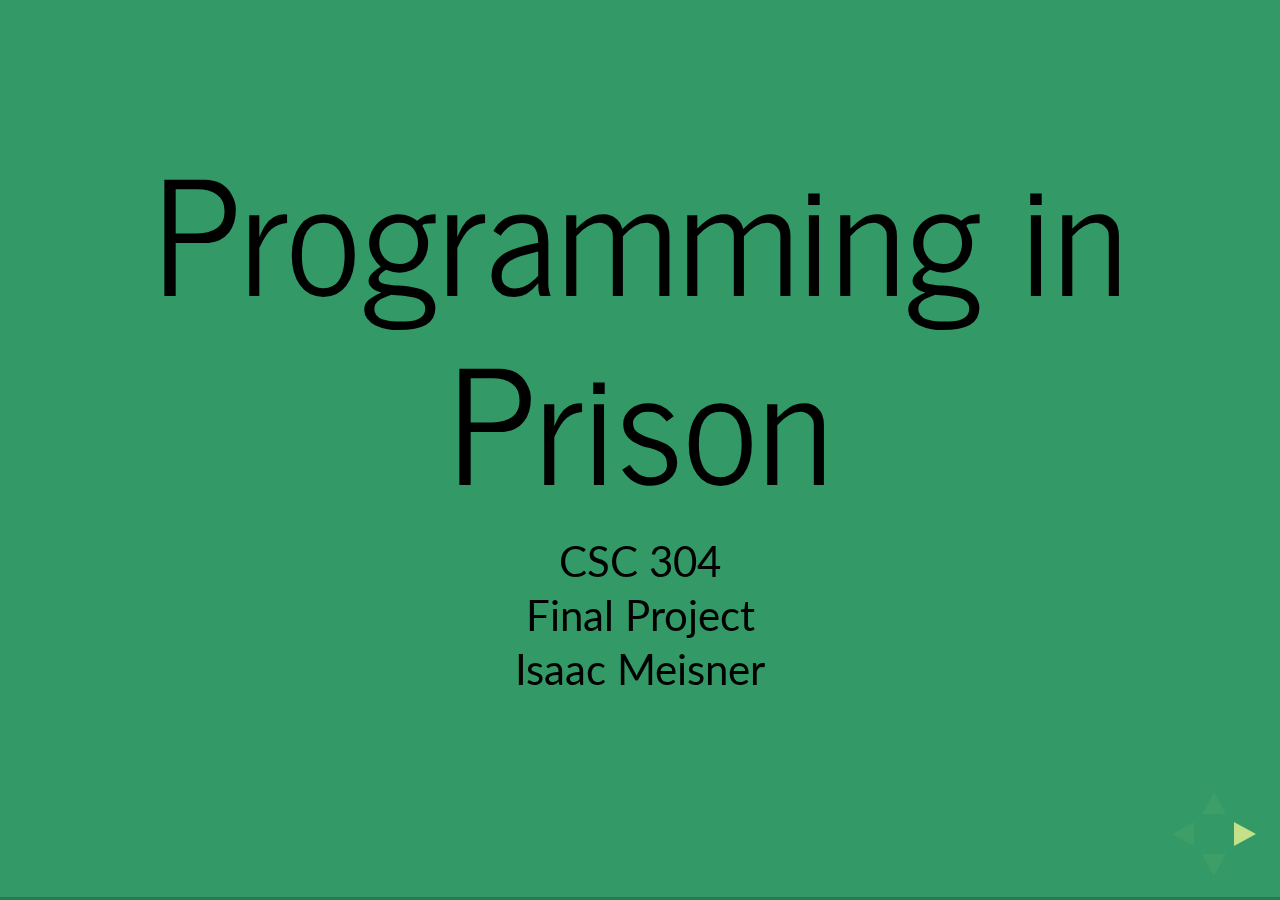
==== reveal.js-master/index.html @ bba2c6ef "Added everything" ====
<!doctype html>
<html lang="en">

	<head>
		<meta charset="utf-8">

		<title>Programming In Prison</title>

		<meta name="description" content="A framework for easily creating beautiful presentations using HTML">
		<meta name="author" content="Hakim El Hattab">

		<meta name="apple-mobile-web-app-capable" content="yes" />
		<meta name="apple-mobile-web-app-status-bar-style" content="black-translucent" />

		<meta name="viewport" content="width=device-width, initial-scale=1.0, maximum-scale=1.0, user-scalable=no, minimal-ui">

		<link rel="stylesheet" href="css/reveal.css">
		<link rel="stylesheet" href="css/theme/imeisner.css" id="theme">

		<!-- Code syntax highlighting -->
		<link rel="stylesheet" href="lib/css/zenburn.css">

		<!-- Printing and PDF exports -->
		<script>
			var link = document.createElement( 'link' );
			link.rel = 'stylesheet';
			link.type = 'text/css';
			link.href = window.location.search.match( /print-pdf/gi ) ? 'css/print/pdf.css' : 'css/print/paper.css';
			document.getElementsByTagName( 'head' )[0].appendChild( link );
		</script>

		<!--[if lt IE 9]>
		<script src="lib/js/html5shiv.js"></script>
		<![endif]-->
	</head>

	<body>

		<div class="reveal">

			<!-- Any section element inside of this container is displayed as a slide -->
			<div class="slides">
				<section>
					<h1 id="programminginprison">Programming in Prison</h1>
                    <p>
                    CSC 304 <br/>
                    Final Project <br/>
                    Isaac Meisner
                    </p>
                </section>
                <section>
                    <h2 id="slide1">Slide 1</h2>
                    <h3 id="code.7370">Code.7370</h3>
                    <p>Launched in fall of 2014 at San Quentin State Prison, the Last 
                        Mile Program trains prisoners in computer programming. <br/>
                    </br/>This program is in partnership with Hack Reactor and California Prison Industry Authority</p>
                </section>
                <section>
                    <h2 id="slide2">Slide 2</h2>
                    <p>These men and women are selected based on their ability and motivation to learn computer programming,
                        rather than on their past experience as many of them have no experience using a computer or mobile phone.</p>
                </section>
                <section>
                    <h2 id="slide2">Slide 2</h2>
                    <p>These men and women are selected based on their ability and motivation to learn computer programming,
                        rather than on their past experience as many of them have no experience using a computer or mobile phone.</p>
                </section>
                <section>
                    <h2 id="slide3">Slide 3</h2>
                    <p>This training includes: <br/>
                    <ul>
                    <li>teaching of basic computer literacy <br/></li>
                    <li>guide the prisoners through software and web development, JavaScript, and an array of computer programming tools                            <br/></li>
                    <li>problem solving skills <br/></li>
                    </ul></p>
                </section>
                <section>
                    <h2 id="slide4">Slide 4</h2>
                    <p>asdf1</p>
                </section>
                <section>
                    <h2 id="slide5">Slide 5</h2>
                    <p>asdf2</p>
                </section>
                <section>
                    <h2 id="slide6">Slide 6</h2>
                    <p>THE END</p>
                </section>
			</div>

		</div>

		<script src="lib/js/head.min.js"></script>
		<script src="js/reveal.js"></script>

		<script>

			// Full list of configuration options available at:
			// https://github.com/hakimel/reveal.js#configuration
			Reveal.initialize({
				controls: true,
				progress: true,
				history: true,
				center: true,

				transition: 'slide', // none/fade/slide/convex/concave/zoom

				// Optional reveal.js plugins
				dependencies: [
					{ src: 'lib/js/classList.js', condition: function() { return !document.body.classList; } },
					{ src: 'plugin/markdown/marked.js', condition: function() { return !!document.querySelector( '[data-markdown]' ); } },
					{ src: 'plugin/markdown/markdown.js', condition: function() { return !!document.querySelector( '[data-markdown]' ); } },
					{ src: 'plugin/highlight/highlight.js', async: true, condition: function() { return !!document.querySelector( 'pre code' ); }, callback: function() { hljs.initHighlightingOnLoad(); } },
					{ src: 'plugin/zoom-js/zoom.js', async: true },
					{ src: 'plugin/notes/notes.js', async: true }
				]
			});

		</script>

	</body>
</html>
---- reveal.js-master/css/reveal.css ----
/*!
 * reveal.js
 * http://lab.hakim.se/reveal-js
 * MIT licensed
 *
 * Copyright (C) 2015 Hakim El Hattab, http://hakim.se
 */
/*********************************************
 * RESET STYLES
 *********************************************/
html, body, .reveal div, .reveal span, .reveal applet, .reveal object, .reveal iframe, .reveal h1, .reveal h2, .reveal h3, .reveal h4, .reveal h5, .reveal h6, .reveal p, .reveal blockquote, .reveal pre, .reveal a, .reveal abbr, .reveal acronym, .reveal address, .reveal big, .reveal cite, .reveal code, .reveal del, .reveal dfn, .reveal em, .reveal img, .reveal ins, .reveal kbd, .reveal q, .reveal s, .reveal samp, .reveal small, .reveal strike, .reveal strong, .reveal sub, .reveal sup, .reveal tt, .reveal var, .reveal b, .reveal u, .reveal center, .reveal dl, .reveal dt, .reveal dd, .reveal ol, .reveal ul, .reveal li, .reveal fieldset, .reveal form, .reveal label, .reveal legend, .reveal table, .reveal caption, .reveal tbody, .reveal tfoot, .reveal thead, .reveal tr, .reveal th, .reveal td, .reveal article, .reveal aside, .reveal canvas, .reveal details, .reveal embed, .reveal figure, .reveal figcaption, .reveal footer, .reveal header, .reveal hgroup, .reveal menu, .reveal nav, .reveal output, .reveal ruby, .reveal section, .reveal summary, .reveal time, .reveal mark, .reveal audio, video {
  margin: 0;
  padding: 0;
  border: 0;
  font-size: 100%;
  font: inherit;
  vertical-align: baseline; }

.reveal article, .reveal aside, .reveal details, .reveal figcaption, .reveal figure, .reveal footer, .reveal header, .reveal hgroup, .reveal menu, .reveal nav, .reveal section {
  display: block; }

/*********************************************
 * GLOBAL STYLES
 *********************************************/
html, body {
  width: 100%;
  height: 100%;
  overflow: hidden; }

body {
  position: relative;
  line-height: 1;
  background-color: #fff;
  color: #000; }

::-moz-selection {
  background: #FF5E99;
  color: #fff;
  text-shadow: none; }

::selection {
  background: #FF5E99;
  color: #fff;
  text-shadow: none; }

/*********************************************
 * VIEW FRAGMENTS
 *********************************************/
.reveal .slides section .fragment {
  opacity: 0;
  visibility: hidden;
  -webkit-transition: all 0.2s ease;
          transition: all 0.2s ease; }
  .reveal .slides section .fragment.visible {
    opacity: 1;
    visibility: visible; }

.reveal .slides section .fragment.grow {
  opacity: 1;
  visibility: visible; }
  .reveal .slides section .fragment.grow.visible {
    -webkit-transform: scale(1.3);
        -ms-transform: scale(1.3);
            transform: scale(1.3); }

.reveal .slides section .fragment.shrink {
  opacity: 1;
  visibility: visible; }
  .reveal .slides section .fragment.shrink.visible {
    -webkit-transform: scale(0.7);
        -ms-transform: scale(0.7);
            transform: scale(0.7); }

.reveal .slides section .fragment.zoom-in {
  -webkit-transform: scale(0.1);
      -ms-transform: scale(0.1);
          transform: scale(0.1); }
  .reveal .slides section .fragment.zoom-in.visible {
    -webkit-transform: scale(1);
        -ms-transform: scale(1);
            transform: scale(1); }

.reveal .slides section .fragment.roll-in {
  -webkit-transform: rotateX(90deg);
          transform: rotateX(90deg); }
  .reveal .slides section .fragment.roll-in.visible {
    -webkit-transform: rotateX(0);
            transform: rotateX(0); }

.reveal .slides section .fragment.fade-out {
  opacity: 1;
  visibility: visible; }
  .reveal .slides section .fragment.fade-out.visible {
    opacity: 0;
    visibility: hidden; }

.reveal .slides section .fragment.semi-fade-out {
  opacity: 1;
  visibility: visible; }
  .reveal .slides section .fragment.semi-fade-out.visible {
    opacity: 0.5;
    visibility: visible; }

.reveal .slides section .fragment.strike {
  opacity: 1; }
  .reveal .slides section .fragment.strike.visible {
    text-decoration: line-through; }

.reveal .slides section .fragment.current-visible {
  opacity: 0;
  visibility: hidden; }
  .reveal .slides section .fragment.current-visible.current-fragment {
    opacity: 1;
    visibility: visible; }

.reveal .slides section .fragment.highlight-red, .reveal .slides section .fragment.highlight-current-red, .reveal .slides section .fragment.highlight-green, .reveal .slides section .fragment.highlight-current-green, .reveal .slides section .fragment.highlight-blue, .reveal .slides section .fragment.highlight-current-blue {
  opacity: 1;
  visibility: visible; }

.reveal .slides section .fragment.highlight-red.visible {
  color: #ff2c2d; }

.reveal .slides section .fragment.highlight-green.visible {
  color: #17ff2e; }

.reveal .slides section .fragment.highlight-blue.visible {
  color: #1b91ff; }

.reveal .slides section .fragment.highlight-current-red.current-fragment {
  color: #ff2c2d; }

.reveal .slides section .fragment.highlight-current-green.current-fragment {
  color: #17ff2e; }

.reveal .slides section .fragment.highlight-current-blue.current-fragment {
  color: #1b91ff; }

/*********************************************
 * DEFAULT ELEMENT STYLES
 *********************************************/
/* Fixes issue in Chrome where italic fonts did not appear when printing to PDF */
.reveal:after {
  content: '';
  font-style: italic; }

.reveal iframe {
  z-index: 1; }

/** Prevents layering issues in certain browser/transition combinations */
.reveal a {
  position: relative; }

.reveal .stretch {
  max-width: none;
  max-height: none; }

.reveal pre.stretch code {
  height: 100%;
  max-height: 100%;
  -moz-box-sizing: border-box;
       box-sizing: border-box; }

/*********************************************
 * CONTROLS
 *********************************************/
.reveal .controls {
  display: none;
  position: fixed;
  width: 110px;
  height: 110px;
  z-index: 30;
  right: 10px;
  bottom: 10px;
  -webkit-user-select: none; }

.reveal .controls div {
  position: absolute;
  opacity: 0.05;
  width: 0;
  height: 0;
  border: 12px solid transparent;
  -webkit-transform: scale(0.9999);
      -ms-transform: scale(0.9999);
          transform: scale(0.9999);
  -webkit-transition: all 0.2s ease;
          transition: all 0.2s ease;
  -webkit-tap-highlight-color: rgba(0, 0, 0, 0); }

.reveal .controls div.enabled {
  opacity: 0.7;
  cursor: pointer; }

.reveal .controls div.enabled:active {
  margin-top: 1px; }

.reveal .controls div.navigate-left {
  top: 42px;
  border-right-width: 22px;
  border-right-color: #000; }

.reveal .controls div.navigate-left.fragmented {
  opacity: 0.3; }

.reveal .controls div.navigate-right {
  left: 74px;
  top: 42px;
  border-left-width: 22px;
  border-left-color: #000; }

.reveal .controls div.navigate-right.fragmented {
  opacity: 0.3; }

.reveal .controls div.navigate-up {
  left: 42px;
  border-bottom-width: 22px;
  border-bottom-color: #000; }

.reveal .controls div.navigate-up.fragmented {
  opacity: 0.3; }

.reveal .controls div.navigate-down {
  left: 42px;
  top: 74px;
  border-top-width: 22px;
  border-top-color: #000; }

.reveal .controls div.navigate-down.fragmented {
  opacity: 0.3; }

/*********************************************
 * PROGRESS BAR
 *********************************************/
.reveal .progress {
  position: fixed;
  display: none;
  height: 3px;
  width: 100%;
  bottom: 0;
  left: 0;
  z-index: 10;
  background-color: rgba(0, 0, 0, 0.2); }

.reveal .progress:after {
  content: '';
  display: block;
  position: absolute;
  height: 20px;
  width: 100%;
  top: -20px; }

.reveal .progress span {
  display: block;
  height: 100%;
  width: 0px;
  background-color: #000;
  -webkit-transition: width 800ms cubic-bezier(0.26, 0.86, 0.44, 0.985);
          transition: width 800ms cubic-bezier(0.26, 0.86, 0.44, 0.985); }

/*********************************************
 * SLIDE NUMBER
 *********************************************/
.reveal .slide-number {
  position: fixed;
  display: block;
  right: 15px;
  bottom: 15px;
  opacity: 0.5;
  z-index: 31;
  font-size: 12px; }

/*********************************************
 * SLIDES
 *********************************************/
.reveal {
  position: relative;
  width: 100%;
  height: 100%;
  -ms-touch-action: none;
      touch-action: none; }

.reveal .slides {
  position: absolute;
  width: 100%;
  height: 100%;
  top: 0;
  right: 0;
  bottom: 0;
  left: 0;
  margin: auto;
  overflow: visible;
  z-index: 1;
  text-align: center;
  -webkit-perspective: 600px;
          perspective: 600px;
  -webkit-perspective-origin: 50% 40%;
          perspective-origin: 50% 40%; }

.reveal .slides > section {
  -ms-perspective: 600px; }

.reveal .slides > section, .reveal .slides > section > section {
  display: none;
  position: absolute;
  width: 100%;
  padding: 20px 0px;
  z-index: 10;
  -webkit-transform-style: preserve-3d;
          transform-style: preserve-3d;
  -webkit-transition: -webkit-transform-origin 800ms cubic-bezier(0.26, 0.86, 0.44, 0.985), -webkit-transform 800ms cubic-bezier(0.26, 0.86, 0.44, 0.985), visibility 800ms cubic-bezier(0.26, 0.86, 0.44, 0.985), opacity 800ms cubic-bezier(0.26, 0.86, 0.44, 0.985);
          transition: -ms-transform-origin 800ms cubic-bezier(0.26, 0.86, 0.44, 0.985), transform 800ms cubic-bezier(0.26, 0.86, 0.44, 0.985), visibility 800ms cubic-bezier(0.26, 0.86, 0.44, 0.985), opacity 800ms cubic-bezier(0.26, 0.86, 0.44, 0.985);
          transition: transform-origin 800ms cubic-bezier(0.26, 0.86, 0.44, 0.985), transform 800ms cubic-bezier(0.26, 0.86, 0.44, 0.985), visibility 800ms cubic-bezier(0.26, 0.86, 0.44, 0.985), opacity 800ms cubic-bezier(0.26, 0.86, 0.44, 0.985); }

/* Global transition speed settings */
.reveal[data-transition-speed="fast"] .slides section {
  -webkit-transition-duration: 400ms;
          transition-duration: 400ms; }

.reveal[data-transition-speed="slow"] .slides section {
  -webkit-transition-duration: 1200ms;
          transition-duration: 1200ms; }

/* Slide-specific transition speed overrides */
.reveal .slides section[data-transition-speed="fast"] {
  -webkit-transition-duration: 400ms;
          transition-duration: 400ms; }

.reveal .slides section[data-transition-speed="slow"] {
  -webkit-transition-duration: 1200ms;
          transition-duration: 1200ms; }

.reveal .slides > section.stack {
  padding-top: 0;
  padding-bottom: 0; }

.reveal .slides > section.present, .reveal .slides > section > section.present {
  display: block;
  z-index: 11;
  opacity: 1; }

.reveal.center, .reveal.center .slides, .reveal.center .slides section {
  min-height: 0 !important; }

/* Don't allow interaction with invisible slides */
.reveal .slides > section.future, .reveal .slides > section > section.future, .reveal .slides > section.past, .reveal .slides > section > section.past {
  pointer-events: none; }

.reveal.overview .slides > section, .reveal.overview .slides > section > section {
  pointer-events: auto; }

.reveal .slides > section.past, .reveal .slides > section.future, .reveal .slides > section > section.past, .reveal .slides > section > section.future {
  opacity: 0; }

/*********************************************
 * SLIDE TRANSITION
 * Aliased 'linear' for backwards compatibility
 *********************************************/
.reveal.slide section, .reveal.linear section {
  -webkit-backface-visibility: hidden;
          backface-visibility: hidden; }

.reveal .slides > section[data-transition=slide].past, .reveal.slide .slides > section:not([data-transition]).past, .reveal .slides > section[data-transition=linear].past, .reveal.linear .slides > section:not([data-transition]).past {
  -webkit-transform: translate(-150%, 0);
      -ms-transform: translate(-150%, 0);
          transform: translate(-150%, 0); }

.reveal .slides > section[data-transition=slide].future, .reveal.slide .slides > section:not([data-transition]).future, .reveal .slides > section[data-transition=linear].future, .reveal.linear .slides > section:not([data-transition]).future {
  -webkit-transform: translate(150%, 0);
      -ms-transform: translate(150%, 0);
          transform: translate(150%, 0); }

.reveal .slides > section > section[data-transition=slide].past, .reveal.slide .slides > section > section:not([data-transition]).past, .reveal .slides > section > section[data-transition=linear].past, .reveal.linear .slides > section > section:not([data-transition]).past {
  -webkit-transform: translate(0, -150%);
      -ms-transform: translate(0, -150%);
          transform: translate(0, -150%); }

.reveal .slides > section > section[data-transition=slide].future, .reveal.slide .slides > section > section:not([data-transition]).future, .reveal .slides > section > section[data-transition=linear].future, .reveal.linear .slides > section > section:not([data-transition]).future {
  -webkit-transform: translate(0, 150%);
      -ms-transform: translate(0, 150%);
          transform: translate(0, 150%); }

/*********************************************
 * CONVEX TRANSITION
 * Aliased 'default' for backwards compatibility
 *********************************************/
.reveal .slides > section[data-transition=default].past, .reveal.default .slides > section:not([data-transition]).past, .reveal .slides > section[data-transition=convex].past, .reveal.convex .slides > section:not([data-transition]).past {
  -webkit-transform: translate3d(-100%, 0, 0) rotateY(-90deg) translate3d(-100%, 0, 0);
          transform: translate3d(-100%, 0, 0) rotateY(-90deg) translate3d(-100%, 0, 0); }

.reveal .slides > section[data-transition=default].future, .reveal.default .slides > section:not([data-transition]).future, .reveal .slides > section[data-transition=convex].future, .reveal.convex .slides > section:not([data-transition]).future {
  -webkit-transform: translate3d(100%, 0, 0) rotateY(90deg) translate3d(100%, 0, 0);
          transform: translate3d(100%, 0, 0) rotateY(90deg) translate3d(100%, 0, 0); }

.reveal .slides > section > section[data-transition=default].past, .reveal.default .slides > section > section:not([data-transition]).past, .reveal .slides > section > section[data-transition=convex].past, .reveal.convex .slides > section > section:not([data-transition]).past {
  -webkit-transform: translate3d(0, -300px, 0) rotateX(70deg) translate3d(0, -300px, 0);
          transform: translate3d(0, -300px, 0) rotateX(70deg) translate3d(0, -300px, 0); }

.reveal .slides > section > section[data-transition=default].future, .reveal.default .slides > section > section:not([data-transition]).future, .reveal .slides > section > section[data-transition=convex].future, .reveal.convex .slides > section > section:not([data-transition]).future {
  -webkit-transform: translate3d(0, 300px, 0) rotateX(-70deg) translate3d(0, 300px, 0);
          transform: translate3d(0, 300px, 0) rotateX(-70deg) translate3d(0, 300px, 0); }

/*********************************************
 * CONCAVE TRANSITION
 *********************************************/
.reveal .slides > section[data-transition=concave].past, .reveal.concave .slides > section:not([data-transition]).past {
  -webkit-transform: translate3d(-100%, 0, 0) rotateY(90deg) translate3d(-100%, 0, 0);
          transform: translate3d(-100%, 0, 0) rotateY(90deg) translate3d(-100%, 0, 0); }

.reveal .slides > section[data-transition=concave].future, .reveal.concave .slides > section:not([data-transition]).future {
  -webkit-transform: translate3d(100%, 0, 0) rotateY(-90deg) translate3d(100%, 0, 0);
          transform: translate3d(100%, 0, 0) rotateY(-90deg) translate3d(100%, 0, 0); }

.reveal .slides > section > section[data-transition=concave].past, .reveal.concave .slides > section > section:not([data-transition]).past {
  -webkit-transform: translate3d(0, -80%, 0) rotateX(-70deg) translate3d(0, -80%, 0);
          transform: translate3d(0, -80%, 0) rotateX(-70deg) translate3d(0, -80%, 0); }

.reveal .slides > section > section[data-transition=concave].future, .reveal.concave .slides > section > section:not([data-transition]).future {
  -webkit-transform: translate3d(0, 80%, 0) rotateX(70deg) translate3d(0, 80%, 0);
          transform: translate3d(0, 80%, 0) rotateX(70deg) translate3d(0, 80%, 0); }

/*********************************************
 * ZOOM TRANSITION
 *********************************************/
.reveal .slides > section[data-transition=zoom], .reveal.zoom .slides > section:not([data-transition]) {
  -webkit-transition-timing-function: ease;
          transition-timing-function: ease; }

.reveal .slides > section[data-transition=zoom].past, .reveal.zoom .slides > section:not([data-transition]).past {
  visibility: hidden;
  -webkit-transform: scale(16);
      -ms-transform: scale(16);
          transform: scale(16); }

.reveal .slides > section[data-transition=zoom].future, .reveal.zoom .slides > section:not([data-transition]).future {
  visibility: hidden;
  -webkit-transform: scale(0.2);
      -ms-transform: scale(0.2);
          transform: scale(0.2); }

.reveal .slides > section > section[data-transition=zoom].past, .reveal.zoom .slides > section > section:not([data-transition]).past {
  -webkit-transform: translate(0, -150%);
      -ms-transform: translate(0, -150%);
          transform: translate(0, -150%); }

.reveal .slides > section > section[data-transition=zoom].future, .reveal.zoom .slides > section > section:not([data-transition]).future {
  -webkit-transform: translate(0, 150%);
      -ms-transform: translate(0, 150%);
          transform: translate(0, 150%); }

/*********************************************
 * CUBE TRANSITION
 *********************************************/
.reveal.cube .slides {
  -webkit-perspective: 1300px;
          perspective: 1300px; }

.reveal.cube .slides section {
  padding: 30px;
  min-height: 700px;
  -webkit-backface-visibility: hidden;
          backface-visibility: hidden;
  -moz-box-sizing: border-box;
       box-sizing: border-box; }

.reveal.center.cube .slides section {
  min-height: 0; }

.reveal.cube .slides section:not(.stack):before {
  content: '';
  position: absolute;
  display: block;
  width: 100%;
  height: 100%;
  left: 0;
  top: 0;
  background: rgba(0, 0, 0, 0.1);
  border-radius: 4px;
  -webkit-transform: translateZ(-20px);
          transform: translateZ(-20px); }

.reveal.cube .slides section:not(.stack):after {
  content: '';
  position: absolute;
  display: block;
  width: 90%;
  height: 30px;
  left: 5%;
  bottom: 0;
  background: none;
  z-index: 1;
  border-radius: 4px;
  box-shadow: 0px 95px 25px rgba(0, 0, 0, 0.2);
  -webkit-transform: translateZ(-90px) rotateX(65deg);
          transform: translateZ(-90px) rotateX(65deg); }

.reveal.cube .slides > section.stack {
  padding: 0;
  background: none; }

.reveal.cube .slides > section.past {
  -webkit-transform-origin: 100% 0%;
      -ms-transform-origin: 100% 0%;
          transform-origin: 100% 0%;
  -webkit-transform: translate3d(-100%, 0, 0) rotateY(-90deg);
          transform: translate3d(-100%, 0, 0) rotateY(-90deg); }

.reveal.cube .slides > section.future {
  -webkit-transform-origin: 0% 0%;
      -ms-transform-origin: 0% 0%;
          transform-origin: 0% 0%;
  -webkit-transform: translate3d(100%, 0, 0) rotateY(90deg);
          transform: translate3d(100%, 0, 0) rotateY(90deg); }

.reveal.cube .slides > section > section.past {
  -webkit-transform-origin: 0% 100%;
      -ms-transform-origin: 0% 100%;
          transform-origin: 0% 100%;
  -webkit-transform: translate3d(0, -100%, 0) rotateX(90deg);
          transform: translate3d(0, -100%, 0) rotateX(90deg); }

.reveal.cube .slides > section > section.future {
  -webkit-transform-origin: 0% 0%;
      -ms-transform-origin: 0% 0%;
          transform-origin: 0% 0%;
  -webkit-transform: translate3d(0, 100%, 0) rotateX(-90deg);
          transform: translate3d(0, 100%, 0) rotateX(-90deg); }

/*********************************************
 * PAGE TRANSITION
 *********************************************/
.reveal.page .slides {
  -webkit-perspective-origin: 0% 50%;
          perspective-origin: 0% 50%;
  -webkit-perspective: 3000px;
          perspective: 3000px; }

.reveal.page .slides section {
  padding: 30px;
  min-height: 700px;
  -moz-box-sizing: border-box;
       box-sizing: border-box; }

.reveal.page .slides section.past {
  z-index: 12; }

.reveal.page .slides section:not(.stack):before {
  content: '';
  position: absolute;
  display: block;
  width: 100%;
  height: 100%;
  left: 0;
  top: 0;
  background: rgba(0, 0, 0, 0.1);
  -webkit-transform: translateZ(-20px);
          transform: translateZ(-20px); }

.reveal.page .slides section:not(.stack):after {
  content: '';
  position: absolute;
  display: block;
  width: 90%;
  height: 30px;
  left: 5%;
  bottom: 0;
  background: none;
  z-index: 1;
  border-radius: 4px;
  box-shadow: 0px 95px 25px rgba(0, 0, 0, 0.2);
  -webkit-transform: translateZ(-90px) rotateX(65deg); }

.reveal.page .slides > section.stack {
  padding: 0;
  background: none; }

.reveal.page .slides > section.past {
  -webkit-transform-origin: 0% 0%;
      -ms-transform-origin: 0% 0%;
          transform-origin: 0% 0%;
  -webkit-transform: translate3d(-40%, 0, 0) rotateY(-80deg);
          transform: translate3d(-40%, 0, 0) rotateY(-80deg); }

.reveal.page .slides > section.future {
  -webkit-transform-origin: 100% 0%;
      -ms-transform-origin: 100% 0%;
          transform-origin: 100% 0%;
  -webkit-transform: translate3d(0, 0, 0);
          transform: translate3d(0, 0, 0); }

.reveal.page .slides > section > section.past {
  -webkit-transform-origin: 0% 0%;
      -ms-transform-origin: 0% 0%;
          transform-origin: 0% 0%;
  -webkit-transform: translate3d(0, -40%, 0) rotateX(80deg);
          transform: translate3d(0, -40%, 0) rotateX(80deg); }

.reveal.page .slides > section > section.future {
  -webkit-transform-origin: 0% 100%;
      -ms-transform-origin: 0% 100%;
          transform-origin: 0% 100%;
  -webkit-transform: translate3d(0, 0, 0);
          transform: translate3d(0, 0, 0); }

/*********************************************
 * FADE TRANSITION
 *********************************************/
.reveal .slides section[data-transition=fade], .reveal.fade .slides section:not([data-transition]), .reveal.fade .slides > section > section:not([data-transition]) {
  -webkit-transform: none;
      -ms-transform: none;
          transform: none;
  -webkit-transition: opacity 0.5s;
          transition: opacity 0.5s; }

.reveal.fade.overview .slides section, .reveal.fade.overview .slides > section > section {
  -webkit-transition: none;
          transition: none; }

/*********************************************
 * NO TRANSITION
 *********************************************/
.reveal .slides section[data-transition=none], .reveal.none .slides section:not([data-transition]) {
  -webkit-transform: none;
      -ms-transform: none;
          transform: none;
  -webkit-transition: none;
          transition: none; }

/*********************************************
 * OVERVIEW
 *********************************************/
.reveal.overview .slides {
  -webkit-perspective-origin: 50% 50%;
          perspective-origin: 50% 50%;
  -webkit-perspective: 700px;
          perspective: 700px; }

.reveal.overview .slides section {
  height: 700px;
  overflow: hidden;
  opacity: 1 !important;
  visibility: visible !important;
  cursor: pointer;
  background: rgba(0, 0, 0, 0.1);
  -moz-box-sizing: border-box;
       box-sizing: border-box; }

.reveal.overview .slides section, .reveal.overview-deactivating .slides section {
  -webkit-transition: none !important;
          transition: none !important; }

.reveal.overview .slides section .fragment {
  opacity: 1; }

.reveal.overview .slides section:after, .reveal.overview .slides section:before {
  display: none !important; }

.reveal.overview .slides section > section {
  opacity: 1;
  cursor: pointer; }

.reveal.overview .slides section:hover {
  background: rgba(0, 0, 0, 0.3); }

.reveal.overview .slides section.present {
  background: rgba(0, 0, 0, 0.3); }

.reveal.overview .slides > section.stack {
  padding: 0;
  top: 0 !important;
  background: none;
  overflow: visible; }

/*********************************************
 * PAUSED MODE
 *********************************************/
.reveal .pause-overlay {
  position: absolute;
  top: 0;
  left: 0;
  width: 100%;
  height: 100%;
  background: black;
  visibility: hidden;
  opacity: 0;
  z-index: 100;
  -webkit-transition: all 1s ease;
          transition: all 1s ease; }

.reveal.paused .pause-overlay {
  visibility: visible;
  opacity: 1; }

/*********************************************
 * FALLBACK
 *********************************************/
.no-transforms {
  overflow-y: auto; }

.no-transforms .reveal .slides {
  position: relative;
  width: 80%;
  height: auto !important;
  top: 0;
  left: 50%;
  margin: 0;
  text-align: center; }

.no-transforms .reveal .controls, .no-transforms .reveal .progress {
  display: none !important; }

.no-transforms .reveal .slides section {
  display: block !important;
  opacity: 1 !important;
  position: relative !important;
  height: auto;
  min-height: 0;
  top: 0;
  left: -50%;
  margin: 70px 0;
  -webkit-transform: none;
      -ms-transform: none;
          transform: none; }

.no-transforms .reveal .slides section section {
  left: 0; }

.reveal .no-transition, .reveal .no-transition * {
  -webkit-transition: none !important;
          transition: none !important; }

/*********************************************
 * PER-SLIDE BACKGROUNDS
 *********************************************/
.reveal > .backgrounds {
  position: absolute;
  width: 100%;
  height: 100%;
  top: 0;
  left: 0;
  -webkit-perspective: 600px;
          perspective: 600px; }

.reveal .slide-background {
  display: none;
  position: absolute;
  width: 100%;
  height: 100%;
  opacity: 0;
  visibility: hidden;
  background-color: rgba(0, 0, 0, 0);
  background-position: 50% 50%;
  background-repeat: no-repeat;
  background-size: cover;
  -webkit-transition: all 800ms cubic-bezier(0.26, 0.86, 0.44, 0.985);
          transition: all 800ms cubic-bezier(0.26, 0.86, 0.44, 0.985); }

.reveal .slide-background.stack {
  display: block; }

.reveal .slide-background.present {
  opacity: 1;
  visibility: visible; }

.print-pdf .reveal .slide-background {
  opacity: 1 !important;
  visibility: visible !important; }

/* Video backgrounds */
.reveal .slide-background video {
  position: absolute;
  width: 100%;
  height: 100%;
  max-width: none;
  max-height: none;
  top: 0;
  left: 0; }

/* Immediate transition style */
.reveal[data-background-transition=none] > .backgrounds .slide-background, .reveal > .backgrounds .slide-background[data-background-transition=none] {
  -webkit-transition: none;
          transition: none; }

/* Slide */
.reveal[data-background-transition=slide] > .backgrounds .slide-background, .reveal > .backgrounds .slide-background[data-background-transition=slide] {
  opacity: 1;
  -webkit-backface-visibility: hidden;
          backface-visibility: hidden; }

.reveal[data-background-transition=slide] > .backgrounds .slide-background.past, .reveal > .backgrounds .slide-background.past[data-background-transition=slide] {
  -webkit-transform: translate(-100%, 0);
      -ms-transform: translate(-100%, 0);
          transform: translate(-100%, 0); }

.reveal[data-background-transition=slide] > .backgrounds .slide-background.future, .reveal > .backgrounds .slide-background.future[data-background-transition=slide] {
  -webkit-transform: translate(100%, 0);
      -ms-transform: translate(100%, 0);
          transform: translate(100%, 0); }

.reveal[data-background-transition=slide] > .backgrounds .slide-background > .slide-background.past, .reveal > .backgrounds .slide-background > .slide-background.past[data-background-transition=slide] {
  -webkit-transform: translate(0, -100%);
      -ms-transform: translate(0, -100%);
          transform: translate(0, -100%); }

.reveal[data-background-transition=slide] > .backgrounds .slide-background > .slide-background.future, .reveal > .backgrounds .slide-background > .slide-background.future[data-background-transition=slide] {
  -webkit-transform: translate(0, 100%);
      -ms-transform: translate(0, 100%);
          transform: translate(0, 100%); }

/* Convex */
.reveal[data-background-transition=convex] > .backgrounds .slide-background.past, .reveal > .backgrounds .slide-background.past[data-background-transition=convex] {
  opacity: 0;
  -webkit-transform: translate3d(-100%, 0, 0) rotateY(-90deg) translate3d(-100%, 0, 0);
          transform: translate3d(-100%, 0, 0) rotateY(-90deg) translate3d(-100%, 0, 0); }

.reveal[data-background-transition=convex] > .backgrounds .slide-background.future, .reveal > .backgrounds .slide-background.future[data-background-transition=convex] {
  opacity: 0;
  -webkit-transform: translate3d(100%, 0, 0) rotateY(90deg) translate3d(100%, 0, 0);
          transform: translate3d(100%, 0, 0) rotateY(90deg) translate3d(100%, 0, 0); }

.reveal[data-background-transition=convex] > .backgrounds .slide-background > .slide-background.past, .reveal > .backgrounds .slide-background > .slide-background.past[data-background-transition=convex] {
  opacity: 0;
  -webkit-transform: translate3d(0, -100%, 0) rotateX(90deg) translate3d(0, -100%, 0);
          transform: translate3d(0, -100%, 0) rotateX(90deg) translate3d(0, -100%, 0); }

.reveal[data-background-transition=convex] > .backgrounds .slide-background > .slide-background.future, .reveal > .backgrounds .slide-background > .slide-background.future[data-background-transition=convex] {
  opacity: 0;
  -webkit-transform: translate3d(0, 100%, 0) rotateX(-90deg) translate3d(0, 100%, 0);
          transform: translate3d(0, 100%, 0) rotateX(-90deg) translate3d(0, 100%, 0); }

/* Concave */
.reveal[data-background-transition=concave] > .backgrounds .slide-background.past, .reveal > .backgrounds .slide-background.past[data-background-transition=concave] {
  opacity: 0;
  -webkit-transform: translate3d(-100%, 0, 0) rotateY(90deg) translate3d(-100%, 0, 0);
          transform: translate3d(-100%, 0, 0) rotateY(90deg) translate3d(-100%, 0, 0); }

.reveal[data-background-transition=concave] > .backgrounds .slide-background.future, .reveal > .backgrounds .slide-background.future[data-background-transition=concave] {
  opacity: 0;
  -webkit-transform: translate3d(100%, 0, 0) rotateY(-90deg) translate3d(100%, 0, 0);
          transform: translate3d(100%, 0, 0) rotateY(-90deg) translate3d(100%, 0, 0); }

.reveal[data-background-transition=concave] > .backgrounds .slide-background > .slide-background.past, .reveal > .backgrounds .slide-background > .slide-background.past[data-background-transition=concave] {
  opacity: 0;
  -webkit-transform: translate3d(0, -100%, 0) rotateX(-90deg) translate3d(0, -100%, 0);
          transform: translate3d(0, -100%, 0) rotateX(-90deg) translate3d(0, -100%, 0); }

.reveal[data-background-transition=concave] > .backgrounds .slide-background > .slide-background.future, .reveal > .backgrounds .slide-background > .slide-background.future[data-background-transition=concave] {
  opacity: 0;
  -webkit-transform: translate3d(0, 100%, 0) rotateX(90deg) translate3d(0, 100%, 0);
          transform: translate3d(0, 100%, 0) rotateX(90deg) translate3d(0, 100%, 0); }

/* Zoom */
.reveal[data-background-transition=zoom] > .backgrounds .slide-background, .reveal > .backgrounds .slide-background[data-background-transition=zoom] {
  -webkit-transition-timing-function: ease;
          transition-timing-function: ease; }

.reveal[data-background-transition=zoom] > .backgrounds .slide-background.past, .reveal > .backgrounds .slide-background.past[data-background-transition=zoom] {
  opacity: 0;
  visibility: hidden;
  -webkit-transform: scale(16);
      -ms-transform: scale(16);
          transform: scale(16); }

.reveal[data-background-transition=zoom] > .backgrounds .slide-background.future, .reveal > .backgrounds .slide-background.future[data-background-transition=zoom] {
  opacity: 0;
  visibility: hidden;
  -webkit-transform: scale(0.2);
      -ms-transform: scale(0.2);
          transform: scale(0.2); }

.reveal[data-background-transition=zoom] > .backgrounds .slide-background > .slide-background.past, .reveal > .backgrounds .slide-background > .slide-background.past[data-background-transition=zoom] {
  opacity: 0;
  visibility: hidden;
  -webkit-transform: scale(16);
      -ms-transform: scale(16);
          transform: scale(16); }

.reveal[data-background-transition=zoom] > .backgrounds .slide-background > .slide-background.future, .reveal > .backgrounds .slide-background > .slide-background.future[data-background-transition=zoom] {
  opacity: 0;
  visibility: hidden;
  -webkit-transform: scale(0.2);
      -ms-transform: scale(0.2);
          transform: scale(0.2); }

/* Global transition speed settings */
.reveal[data-transition-speed="fast"] > .backgrounds .slide-background {
  -webkit-transition-duration: 400ms;
          transition-duration: 400ms; }

.reveal[data-transition-speed="slow"] > .backgrounds .slide-background {
  -webkit-transition-duration: 1200ms;
          transition-duration: 1200ms; }

/*********************************************
 * RTL SUPPORT
 *********************************************/
.reveal.rtl .slides, .reveal.rtl .slides h1, .reveal.rtl .slides h2, .reveal.rtl .slides h3, .reveal.rtl .slides h4, .reveal.rtl .slides h5, .reveal.rtl .slides h6 {
  direction: rtl;
  font-family: sans-serif; }

.reveal.rtl pre, .reveal.rtl code {
  direction: ltr; }

.reveal.rtl ol, .reveal.rtl ul {
  text-align: right; }

.reveal.rtl .progress span {
  float: right; }

/*********************************************
 * PARALLAX BACKGROUND
 *********************************************/
.reveal.has-parallax-background .backgrounds {
  -webkit-transition: all 0.8s ease;
          transition: all 0.8s ease; }

/* Global transition speed settings */
.reveal.has-parallax-background[data-transition-speed="fast"] .backgrounds {
  -webkit-transition-duration: 400ms;
          transition-duration: 400ms; }

.reveal.has-parallax-background[data-transition-speed="slow"] .backgrounds {
  -webkit-transition-duration: 1200ms;
          transition-duration: 1200ms; }

/*********************************************
 * LINK PREVIEW OVERLAY
 *********************************************/
.reveal .overlay {
  position: absolute;
  top: 0;
  left: 0;
  width: 100%;
  height: 100%;
  z-index: 1000;
  background: rgba(0, 0, 0, 0.9);
  opacity: 0;
  visibility: hidden;
  -webkit-transition: all 0.3s ease;
          transition: all 0.3s ease; }

.reveal .overlay.visible {
  opacity: 1;
  visibility: visible; }

.reveal .overlay .spinner {
  position: absolute;
  display: block;
  top: 50%;
  left: 50%;
  width: 32px;
  height: 32px;
  margin: -16px 0 0 -16px;
  z-index: 10;
  background-image: url([data-uri]%2F%2F%2F6%2Bvr8nJybW1tcDAwOjo6Nvb26ioqKOjo7Ozs%2FLy8vz8%2FAAAAAAAAAAAACH%2FC05FVFNDQVBFMi4wAwEAAAAh%2FhpDcmVhdGVkIHdpdGggYWpheGxvYWQuaW5mbwAh%[base64]%2FV%2FnmOM82XiHRLYKhKP1oZmADdEAAAh%2BQQJCgAAACwAAAAAIAAgAAAE6hDISWlZpOrNp1lGNRSdRpDUolIGw5RUYhhHukqFu8DsrEyqnWThGvAmhVlteBvojpTDDBUEIFwMFBRAmBkSgOrBFZogCASwBDEY%2FCZSg7GSE0gSCjQBMVG023xWBhklAnoEdhQEfyNqMIcKjhRsjEdnezB%2BA4k8gTwJhFuiW4dokXiloUepBAp5qaKpp6%2BHo7aWW54wl7obvEe0kRuoplCGepwSx2jJvqHEmGt6whJpGpfJCHmOoNHKaHx61WiSR92E4lbFoq%2BB6QDtuetcaBPnW6%2BO7wDHpIiK9SaVK5GgV543tzjgGcghAgAh%[base64]%2B%2BG%2Bw48edZPK%2BM6hLJpQg484enXIdQFSS1u6UhksENEQAAIfkECQoAAAAsAAAAACAAIAAABOcQyEmpGKLqzWcZRVUQnZYg1aBSh2GUVEIQ2aQOE%2BG%2BcD4ntpWkZQj1JIiZIogDFFyHI0UxQwFugMSOFIPJftfVAEoZLBbcLEFhlQiqGp1Vd140AUklUN3eCA51C1EWMzMCezCBBmkxVIVHBWd3HHl9JQOIJSdSnJ0TDKChCwUJjoWMPaGqDKannasMo6WnM562R5YluZRwur0wpgqZE7NKUm%2BFNRPIhjBJxKZteWuIBMN4zRMIVIhffcgojwCF117i4nlLnY5ztRLsnOk%2BaV%2BoJY7V7m76PdkS4trKcdg0Zc0tTcKkRAAAIfkECQoAAAAsAAAAACAAIAAABO4QyEkpKqjqzScpRaVkXZWQEximw1BSCUEIlDohrft6cpKCk5xid5MNJTaAIkekKGQkWyKHkvhKsR7ARmitkAYDYRIbUQRQjWBwJRzChi9CRlBcY1UN4g0%[base64]%[base64]%2BE71SRQeyqUToLA7VxF0JDyIQh%2FMVVPMt1ECZlfcjZJ9mIKoaTl1MRIl5o4CUKXOwmyrCInCKqcWtvadL2SYhyASyNDJ0uIiRMDjI0Fd30%2FiI2UA5GSS5UDj2l6NoqgOgN4gksEBgYFf0FDqKgHnyZ9OX8HrgYHdHpcHQULXAS2qKpENRg7eAMLC7kTBaixUYFkKAzWAAnLC7FLVxLWDBLKCwaKTULgEwbLA4hJtOkSBNqITT3xEgfLpBtzE%2FjiuL04RGEBgwWhShRgQExHBAAh%2BQQJCgAAACwAAAAAIAAgAAAE7xDISWlSqerNpyJKhWRdlSAVoVLCWk6JKlAqAavhO9UkUHsqlE6CwO1cRdCQ8iEIfzFVTzLdRAmZX3I2SfZiCqGk5dTESJeaOAlClzsJsqwiJwiqnFrb2nS9kmIcgEsjQydLiIlHehhpejaIjzh9eomSjZR%[base64]%2BE71SRQeyqUToLA7VxF0JDyIQh%[base64]%2BE71SRQeyqUToLA7VxF0JDyIQh%2FMVVPMt1ECZlfcjZJ9mIKoaTl1MRIl5o4CUKXOwmyrCInCKqcWtvadL2SYhyASyNDJ0uIiUd6GAULDJCRiXo1CpGXDJOUjY%2BYip9DhToJA4RBLwMLCwVDfRgbBAaqqoZ1XBMHswsHtxtFaH1iqaoGNgAIxRpbFAgfPQSqpbgGBqUD1wBXeCYp1AYZ19JJOYgH1KwA4UBvQwXUBxPqVD9L3sbp2BNk2xvvFPJd%2BMFCN6HAAIKgNggY0KtEBAAh%[base64]%2BvsYMDAzZQPC9VCNkDWUhGkuE5PxJNwiUK4UfLzOlD4WvzAHaoG9nxPi5d%2BjYUqfAhhykOFwJWiAAAIfkECQoAAAAsAAAAACAAIAAABPAQyElpUqnqzaciSoVkXVUMFaFSwlpOCcMYlErAavhOMnNLNo8KsZsMZItJEIDIFSkLGQoQTNhIsFehRww2CQLKF0tYGKYSg%2BygsZIuNqJksKgbfgIGepNo2cIUB3V1B3IvNiBYNQaDSTtfhhx0CwVPI0UJe0%2Bbm4g5VgcGoqOcnjmjqDSdnhgEoamcsZuXO1aWQy8KAwOAuTYYGwi7w5h%2BKr0SJ8MFihpNbx%2B4Erq7BYBuzsdiH1jCAzoSfl0rVirNbRXlBBlLX%2BBP0XJLAPGzTkAuAOqb0WT5AH7OcdCm5B8TgRwSRKIHQtaLCwg1RAAAOwAAAAAAAAAAAA%3D%3D);
  visibility: visible;
  opacity: 0.6;
  -webkit-transition: all 0.3s ease;
          transition: all 0.3s ease; }

.reveal .overlay header {
  position: absolute;
  left: 0;
  top: 0;
  width: 100%;
  height: 40px;
  z-index: 2;
  border-bottom: 1px solid #222; }

.reveal .overlay header a {
  display: inline-block;
  width: 40px;
  height: 40px;
  padding: 0 10px;
  float: right;
  opacity: 0.6;
  -moz-box-sizing: border-box;
       box-sizing: border-box; }

.reveal .overlay header a:hover {
  opacity: 1; }

.reveal .overlay header a .icon {
  display: inline-block;
  width: 20px;
  height: 20px;
  background-position: 50% 50%;
  background-size: 100%;
  background-repeat: no-repeat; }

.reveal .overlay header a.close .icon {
  background-image: url([data-uri]); }

.reveal .overlay header a.external .icon {
  background-image: url([data-uri]); }

.reveal .overlay .viewport {
  position: absolute;
  top: 40px;
  right: 0;
  bottom: 0;
  left: 0; }

.reveal .overlay.overlay-preview .viewport iframe {
  width: 100%;
  height: 100%;
  max-width: 100%;
  max-height: 100%;
  border: 0;
  opacity: 0;
  visibility: hidden;
  -webkit-transition: all 0.3s ease;
          transition: all 0.3s ease; }

.reveal .overlay.overlay-preview.loaded .viewport iframe {
  opacity: 1;
  visibility: visible; }

.reveal .overlay.overlay-preview.loaded .spinner {
  opacity: 0;
  visibility: hidden;
  -webkit-transform: scale(0.2);
      -ms-transform: scale(0.2);
          transform: scale(0.2); }

.reveal .overlay.overlay-help .viewport {
  overflow: auto;
  color: #fff; }

.reveal .overlay.overlay-help .viewport .viewport-inner {
  width: 600px;
  margin: 0 auto;
  padding: 60px;
  text-align: center;
  letter-spacing: normal; }

.reveal .overlay.overlay-help .viewport .viewport-inner .title {
  font-size: 20px; }

.reveal .overlay.overlay-help .viewport .viewport-inner table {
  border: 1px solid #fff;
  border-collapse: collapse;
  font-size: 14px; }

.reveal .overlay.overlay-help .viewport .viewport-inner table th, .reveal .overlay.overlay-help .viewport .viewport-inner table td {
  width: 200px;
  padding: 10px;
  border: 1px solid #fff;
  vertical-align: middle; }

.reveal .overlay.overlay-help .viewport .viewport-inner table th {
  padding-top: 20px;
  padding-bottom: 20px; }

/*********************************************
 * PLAYBACK COMPONENT
 *********************************************/
.reveal .playback {
  position: fixed;
  left: 15px;
  bottom: 15px;
  z-index: 30;
  cursor: pointer;
  -webkit-transition: all 400ms ease;
          transition: all 400ms ease; }

.reveal.overview .playback {
  opacity: 0;
  visibility: hidden; }

/*********************************************
 * ROLLING LINKS
 *********************************************/
.reveal .roll {
  display: inline-block;
  line-height: 1.2;
  overflow: hidden;
  vertical-align: top;
  -webkit-perspective: 400px;
          perspective: 400px;
  -webkit-perspective-origin: 50% 50%;
          perspective-origin: 50% 50%; }

.reveal .roll:hover {
  background: none;
  text-shadow: none; }

.reveal .roll span {
  display: block;
  position: relative;
  padding: 0 2px;
  pointer-events: none;
  -webkit-transition: all 400ms ease;
          transition: all 400ms ease;
  -webkit-transform-origin: 50% 0%;
      -ms-transform-origin: 50% 0%;
          transform-origin: 50% 0%;
  -webkit-transform-style: preserve-3d;
          transform-style: preserve-3d;
  -webkit-backface-visibility: hidden;
          backface-visibility: hidden; }

.reveal .roll:hover span {
  background: rgba(0, 0, 0, 0.5);
  -webkit-transform: translate3d(0px, 0px, -45px) rotateX(90deg);
          transform: translate3d(0px, 0px, -45px) rotateX(90deg); }

.reveal .roll span:after {
  content: attr(data-title);
  display: block;
  position: absolute;
  left: 0;
  top: 0;
  padding: 0 2px;
  -webkit-backface-visibility: hidden;
          backface-visibility: hidden;
  -webkit-transform-origin: 50% 0%;
      -ms-transform-origin: 50% 0%;
          transform-origin: 50% 0%;
  -webkit-transform: translate3d(0px, 110%, 0px) rotateX(-90deg);
          transform: translate3d(0px, 110%, 0px) rotateX(-90deg); }

/*********************************************
 * SPEAKER NOTES
 *********************************************/
.reveal aside.notes {
  display: none; }

/*********************************************
 * ZOOM PLUGIN
 *********************************************/
.zoomed .reveal *, .zoomed .reveal *:before, .zoomed .reveal *:after {
  -webkit-backface-visibility: visible !important;
          backface-visibility: visible !important; }

.zoomed .reveal .progress, .zoomed .reveal .controls {
  opacity: 0; }

.zoomed .reveal .roll span {
  background: none; }

.zoomed .reveal .roll span:after {
  visibility: hidden; }
---- reveal.js-master/css/theme/imeisner.css ----
@import url(https://fonts.googleapis.com/css?family=News+Cycle:400,700);
@import url(https://fonts.googleapis.com/css?family=Lato:400,700,400italic,700italic);
/**
 * A simple theme for reveal.js presentations, similar
 * to the default theme. The accent color is darkblue.
 *
 * This theme is Copyright (C) 2012 Owen Versteeg, https://github.com/StereotypicalApps. It is MIT licensed.
 * reveal.js is Copyright (C) 2011-2012 Hakim El Hattab, http://hakim.se
 */
/*********************************************
 * GLOBAL STYLES
 *********************************************/
body {
  background: #339966;
  background-color: #339966; }

.reveal {
  font-family: 'Lato', sans-serif;
  font-size: 36px;
  font-weight: normal;
  color: #000; }

::selection {
  color: #fff;
  background: rgba(0, 0, 0, 0.99);
  text-shadow: none; }

.reveal .slides > section, .reveal .slides > section > section {
  line-height: 1.3;
  font-weight: inherit;}

/*********************************************
 * HEADERS
 *********************************************/
.reveal h1, .reveal h2, .reveal h3, .reveal h4, .reveal h5, .reveal h6 {
  margin: 0 0 20px 0;
  color: #000;
  font-family: 'News Cycle', Impact, sans-serif;
  font-weight: normal;
  line-height: 1.2;
  letter-spacing: normal;
  text-transform: none;
  text-shadow: none;
  word-wrap: break-word; }

.reveal h1 {
  font-size: 3.77em; }

.reveal h2 {
  font-size: 2.11em; }

.reveal h3 {
  font-size: 1.55em; }

.reveal h4 {
  font-size: 1em; }

.reveal h1 {
  text-shadow: none; }

/*********************************************
 * OTHER
 *********************************************/
.reveal p {
  margin: 20px 0;
  line-height: 1.3; }

/* Ensure certain elements are never larger than the slide itself */
.reveal img, .reveal video, .reveal iframe {
  max-width: 95%;
  max-height: 95%; }

.reveal strong, .reveal b {
  font-weight: bold; }

.reveal em {
  font-style: italic; }

.reveal ol, .reveal dl, .reveal ul {
  display: inline-block;
  text-align: left;
  margin: 0 0 0 1em; }

.reveal ol {
  list-style-type: decimal; }

.reveal ul {
  list-style-type: disc; }

.reveal ul ul {
  list-style-type: square; }

.reveal ul ul ul {
  list-style-type: circle; }

.reveal ul ul, .reveal ul ol, .reveal ol ol, .reveal ol ul {
  display: block;
  margin-left: 40px; }

.reveal dt {
  font-weight: bold; }

.reveal dd {
  margin-left: 40px; }

.reveal q, .reveal blockquote {
  quotes: none; }

.reveal blockquote {
  display: block;
  position: relative;
  width: 70%;
  margin: 20px auto;
  padding: 5px;
  font-style: italic;
  background: rgba(255, 255, 255, 0.05);
  box-shadow: 0px 0px 2px rgba(0, 0, 0, 0.2); }

.reveal blockquote p:first-child, .reveal blockquote p:last-child {
  display: inline-block; }

.reveal q {
  font-style: italic; }

.reveal pre {
  display: block;
  position: relative;
  width: 90%;
  margin: 20px auto;
  text-align: left;
  font-size: 0.55em;
  font-family: monospace;
  line-height: 1.2em;
  word-wrap: break-word;
  box-shadow: 0px 0px 6px rgba(0, 0, 0, 0.3); }

.reveal code {
  font-family: monospace; }

.reveal pre code {
  display: block;
  padding: 5px;
  overflow: auto;
  max-height: 400px;
  word-wrap: normal;
  background: #3F3F3F;
  color: #DCDCDC; }

.reveal table {
  margin: auto;
  border-collapse: collapse;
  border-spacing: 0; }

.reveal table th {
  font-weight: bold; }

.reveal table th, .reveal table td {
  text-align: left;
  padding: 0.2em 0.5em 0.2em 0.5em;
  border-bottom: 1px solid; }

.reveal table tr:last-child td {
  border-bottom: none; }

.reveal sup {
  vertical-align: super; }

.reveal sub {
  vertical-align: sub; }

.reveal small {
  display: inline-block;
  font-size: 0.6em;
  line-height: 1.2em;
  vertical-align: top; }

.reveal small * {
  vertical-align: top; }

/*********************************************
 * LINKS
 *********************************************/
.reveal a {
  color: #00008B;
  text-decoration: none;
  -webkit-transition: color 0.15s ease;
  -moz-transition: color 0.15s ease;
  transition: color 0.15s ease; }

.reveal a:hover {
  color: #0000f1;
  text-shadow: none;
  border: none; }

.reveal .roll span:after {
  color: #fff;
  background: #00003f; }

/*********************************************
 * IMAGES
 *********************************************/
.reveal section img {
  margin: 15px 0px;
  background: rgba(255, 255, 255, 0.12);
  border: 4px solid #000;
  box-shadow: 0 0 10px rgba(0, 0, 0, 0.15); }

.reveal a img {
  -webkit-transition: all 0.15s linear;
  -moz-transition: all 0.15s linear;
  transition: all 0.15s linear; }

.reveal a:hover img {
  background: rgba(255, 255, 255, 0.2);
  border-color: #00008B;
  box-shadow: 0 0 20px rgba(0, 0, 0, 0.55); }

/*********************************************
 * NAVIGATION CONTROLS
 *********************************************/
.reveal .controls div.navigate-left, .reveal .controls div.navigate-left.enabled {
  border-right-color: #FFFF99; }

.reveal .controls div.navigate-right, .reveal .controls div.navigate-right.enabled {
  border-left-color: #FFFF99; }

.reveal .controls div.navigate-up, .reveal .controls div.navigate-up.enabled {
  border-bottom-color: #FFFF99; }

.reveal .controls div.navigate-down, .reveal .controls div.navigate-down.enabled {
  border-top-color: #FFFF99; }

.reveal .controls div.navigate-left.enabled:hover {
  border-right-color: #FFFFCC; }

.reveal .controls div.navigate-right.enabled:hover {
  border-left-color: #FFFFCC; }

.reveal .controls div.navigate-up.enabled:hover {
  border-bottom-color: #FFFFCC; }

.reveal .controls div.navigate-down.enabled:hover {
  border-top-color: #FFFFCC; }

/*********************************************
 * PROGRESS BAR
 *********************************************/
.reveal .progress {
  background: rgba(0, 0, 0, 0.2); }

.reveal .progress span {
  background: #00008B;
  -webkit-transition: width 800ms cubic-bezier(0.26, 0.86, 0.44, 0.985);
  -moz-transition: width 800ms cubic-bezier(0.26, 0.86, 0.44, 0.985);
  transition: width 800ms cubic-bezier(0.26, 0.86, 0.44, 0.985); }

/*********************************************
 * SLIDE NUMBER
 *********************************************/
.reveal .slide-number {
  color: #00008B; }
---- reveal.js-master/lib/css/zenburn.css ----
/*

Zenburn style from voldmar.ru (c) Vladimir Epifanov <voldmar@voldmar.ru>
based on dark.css by Ivan Sagalaev

*/

.hljs {
  display: block; padding: 0.5em;
  background: #3F3F3F;
  color: #DCDCDC;
}

.hljs-keyword,
.hljs-tag,
.css .hljs-class,
.css .hljs-id,
.lisp .hljs-title,
.nginx .hljs-title,
.hljs-request,
.hljs-status,
.clojure .hljs-attribute {
  color: #E3CEAB;
}

.django .hljs-template_tag,
.django .hljs-variable,
.django .hljs-filter .hljs-argument {
  color: #DCDCDC;
}

.hljs-number,
.hljs-date {
  color: #8CD0D3;
}

.dos .hljs-envvar,
.dos .hljs-stream,
.hljs-variable,
.apache .hljs-sqbracket {
  color: #EFDCBC;
}

.dos .hljs-flow,
.diff .hljs-change,
.python .exception,
.python .hljs-built_in,
.hljs-literal,
.tex .hljs-special {
  color: #EFEFAF;
}

.diff .hljs-chunk,
.hljs-subst {
  color: #8F8F8F;
}

.dos .hljs-keyword,
.python .hljs-decorator,
.hljs-title,
.haskell .hljs-type,
.diff .hljs-header,
.ruby .hljs-class .hljs-parent,
.apache .hljs-tag,
.nginx .hljs-built_in,
.tex .hljs-command,
.hljs-prompt {
    color: #efef8f;
}

.dos .hljs-winutils,
.ruby .hljs-symbol,
.ruby .hljs-symbol .hljs-string,
.ruby .hljs-string {
  color: #DCA3A3;
}

.diff .hljs-deletion,
.hljs-string,
.hljs-tag .hljs-value,
.hljs-preprocessor,
.hljs-pragma,
.hljs-built_in,
.sql .hljs-aggregate,
.hljs-javadoc,
.smalltalk .hljs-class,
.smalltalk .hljs-localvars,
.smalltalk .hljs-array,
.css .hljs-rules .hljs-value,
.hljs-attr_selector,
.hljs-pseudo,
.apache .hljs-cbracket,
.tex .hljs-formula,
.coffeescript .hljs-attribute {
  color: #CC9393;
}

.hljs-shebang,
.diff .hljs-addition,
.hljs-comment,
.java .hljs-annotation,
.hljs-template_comment,
.hljs-pi,
.hljs-doctype {
  color: #7F9F7F;
}

.coffeescript .javascript,
.javascript .xml,
.tex .hljs-formula,
.xml .javascript,
.xml .vbscript,
.xml .css,
.xml .hljs-cdata {
  opacity: 0.5;
}
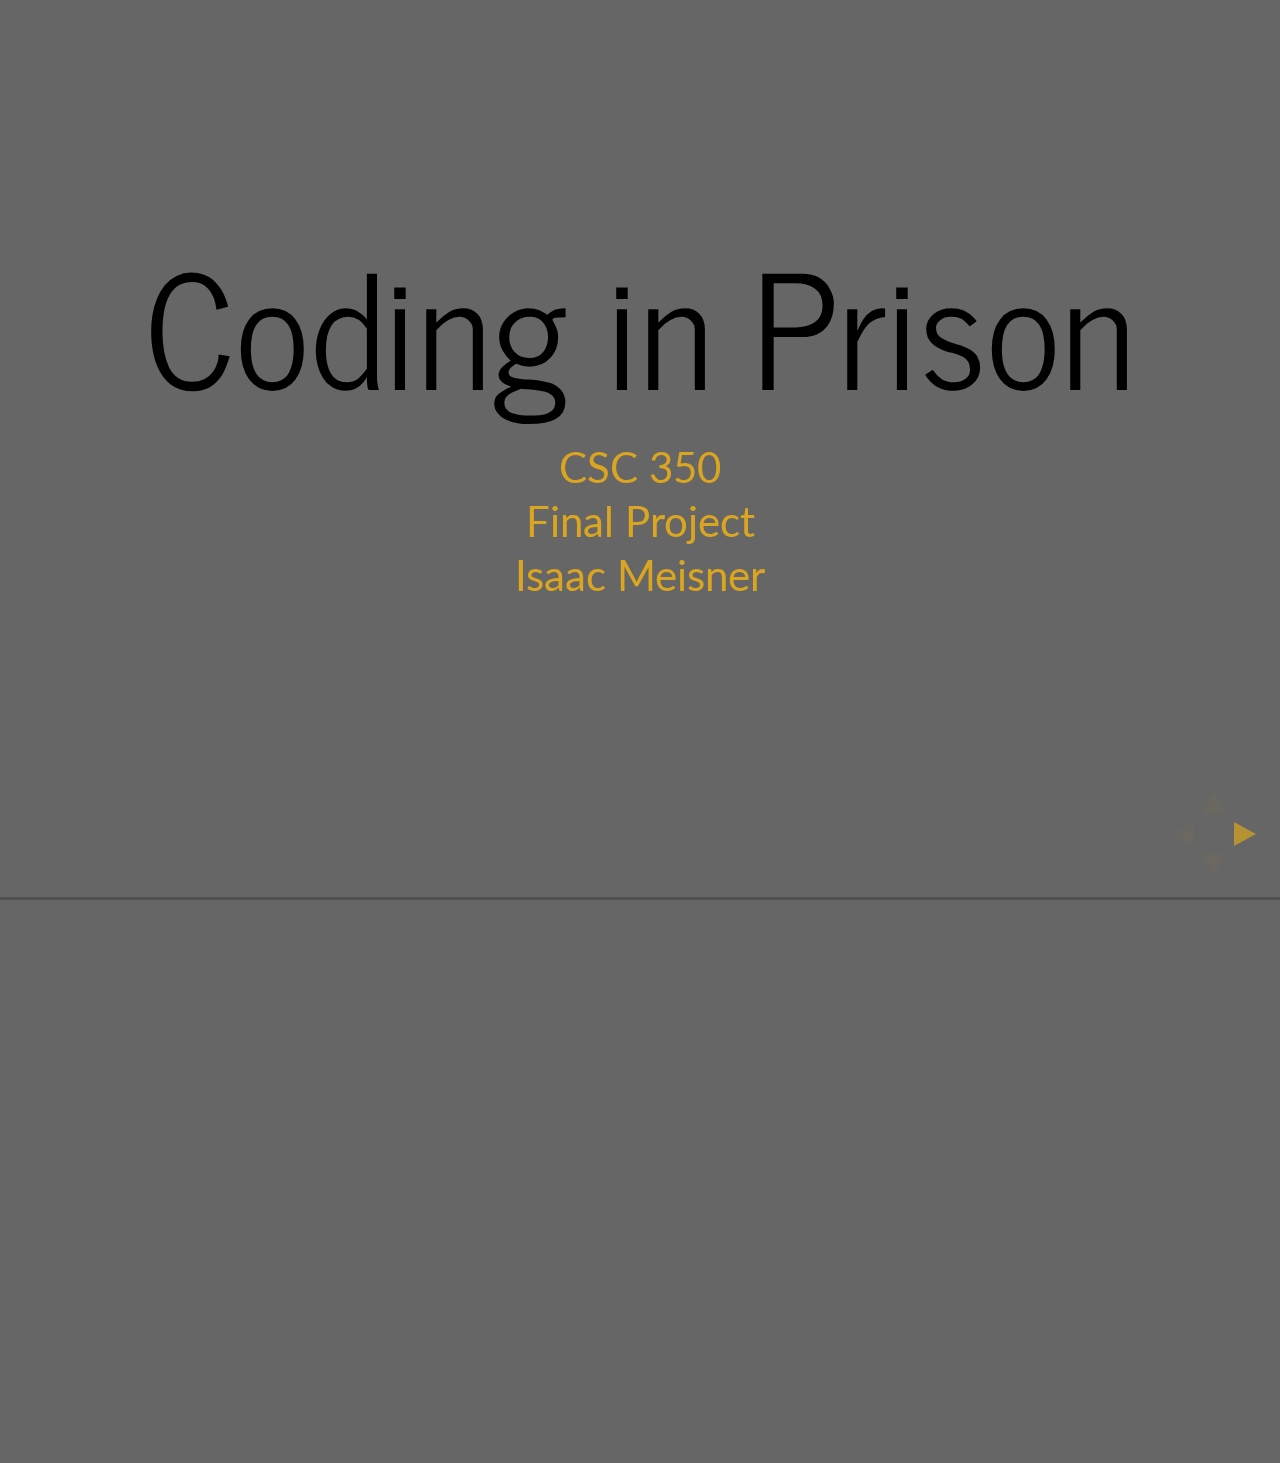
==== commit f4550149: "Edits" ====
--- a/reveal.js-master/index.html
+++ b/reveal.js-master/index.html
@@ -4,7 +4,7 @@
 	<head>
 		<meta charset="utf-8">
 
-		<title>Programming In Prison</title>
+		<title>Coding In Prison</title>
 
 		<meta name="description" content="A framework for easily creating beautiful presentations using HTML">
 		<meta name="author" content="Hakim El Hattab">
@@ -41,52 +41,131 @@
 			<!-- Any section element inside of this container is displayed as a slide -->
 			<div class="slides">
 				<section>
-					<h1 id="programminginprison">Programming in Prison</h1>
-                    <p>
-                    CSC 304 <br/>
+                <h1 id="codinginprison">Coding in Prison</h1>
+
+                <p style="text-align: center">CSC 350 <br/>
                     Final Project <br/>
-                    Isaac Meisner
-                    </p>
-                </section>
-                <section>
-                    <h2 id="slide1">Slide 1</h2>
-                    <h3 id="code.7370">Code.7370</h3>
-                    <p>Launched in fall of 2014 at San Quentin State Prison, the Last 
-                        Mile Program trains prisoners in computer programming. <br/>
-                    </br/>This program is in partnership with Hack Reactor and California Prison Industry Authority</p>
-                </section>
-                <section>
-                    <h2 id="slide2">Slide 2</h2>
-                    <p>These men and women are selected based on their ability and motivation to learn computer programming,
-                        rather than on their past experience as many of them have no experience using a computer or mobile phone.</p>
-                </section>
-                <section>
-                    <h2 id="slide2">Slide 2</h2>
-                    <p>These men and women are selected based on their ability and motivation to learn computer programming,
-                        rather than on their past experience as many of them have no experience using a computer or mobile phone.</p>
-                </section>
-                <section>
-                    <h2 id="slide3">Slide 3</h2>
-                    <p>This training includes: <br/>
-                    <ul>
-                    <li>teaching of basic computer literacy <br/></li>
-                    <li>guide the prisoners through software and web development, JavaScript, and an array of computer programming tools                            <br/></li>
-                    <li>problem solving skills <br/></li>
-                    </ul></p>
-                </section>
-                <section>
-                    <h2 id="slide4">Slide 4</h2>
-                    <p>asdf1</p>
-                </section>
-                <section>
-                    <h2 id="slide5">Slide 5</h2>
-                    <p>asdf2</p>
-                </section>
-                <section>
-                    <h2 id="slide6">Slide 6</h2>
-                    <p>THE END</p>
-                </section>
-			</div>
+                    Isaac Meisner</p>
+                </section>   
+                <section>
+                <h2 id="code.7370">Code.7370</h2>
+
+                    <p>Launched in October 2014, San Quentin State Prison in California and the Last Mile Program created <strong><em>Code.7370</em></strong>, which is a program that trains prisoners in computer programming.</p>
+
+                <p>This program is in partnership with Hack Reactor and the California Prison Industry Authority.</p>
+
+                <p>"7370" refers to the <em>Standard Industrial Classification Code</em> that would appear in a company's Securities and Exchange Commission filings to designate what the company does, where 7370 refers to Computer Programming.</p>
+                
+                <img src="code7370Building.jpg">
+                </section>
+
+                <section>
+                <h2 id="sanquentinstateprison">San Quentin State Prison</h2>
+
+                <ul>
+                    <li>Oldest prison in California</li>
+                    <li>Largest death row in the US</li>
+                    <li>Holds only male prisoners</li>
+                    <li>Known for conducting executions</li>
+                    <li>Has held notorious criminals like Charles Manson</li>
+                </ul>
+
+                <img src="SanQuentinStatePrison.jpg">
+                </section>
+                <section>
+                <h2 id="prisonersincode.7370">Prisoners in Code.7370</h2>
+
+                <ul>
+                    <li>These men and women are selected based on their ability and motivation to learn computer programming,
+rather than on their past experience as many of them have no experience using a computer or mobile phone.</li>
+                    <li>Some of these prisoners were incarcerated before the internet, mobile phones, and computers were popular.</li>
+                </ul>
+
+                <img src="groupOfPrisoners.jpg">
+                </section>
+                <section>
+                <h2 id="commonjobsinprison">Common Jobs in Prison</h2>
+
+                <p>Most prisoners do jobs like cooking, cleaning, clerical work, and running laundry.
+Some prisons have manufacturing facilities that allow the prisoners to work on making signs and license plates, making furniture, sew, process food, or do metal fabrication.</p>
+
+                <p>Meanwhile, these 18 prisoners are doing something we enjoy and are paying money to learn. </p>
+
+                <p>I thought they were in prison?</p>
+                </section>
+                <section>
+                <h2 id="goalofcode.7370">Goal of Code.7370</h2>
+
+                <p>The purpose of this program is to break the cycle of incarceration.</p>
+
+                <p>They claim that this program is entrepreneurship training for the prisoners so they can obtain a job when they are released from prison.</p>
+                </section>
+                <section>
+                <h2 id="training">Training</h2>
+
+                <p>These classes are modeled off of Hack Reactor's bootcamp</p>
+
+                <p>The program is 6 months and the prisoners work four days a week for eight hours learning HTML, CSS, and Javascript.</p>
+
+                <p>This training includes:</p>
+
+                <ul>
+                    <li>teaching of basic computer literacy</li>
+                    <li>guidance through software and web development, JavaScript, and an array of computer programming tools</li>
+                    <li>problem solving skills</li>
+                </ul>
+
+                <img src="TicTacToe.jpg">
+                <img src="classroomWithScreen.jpg">
+                    
+                </section>
+                <section>
+                <h2 id="classroom">Classroom</h2>
+
+                <p>Their classroom contains refurbished state computers running Ubuntu that contain a small subset of the internet, which simulates a coding environment for the prisoners. All their work is saved locally on the computers.</p>
+
+                <p>They are lectured to by software developers, mostly by Google Hangout, and take notes from software developers that volunteer their time to teach them.</p>
+
+                <p>Most lectures from the instructors are via Google Hangout</p>
+
+                <img src= "classroom.jpg">
+                </section>
+                <section>
+                <h2 id="reservations">Reservations?</h2>
+
+                <p>What are the risks of teaching criminals how to program?</p>
+
+                <p>Are prisoners the best crowd of people to focus teaching to?</p>
+
+                <ul>
+                    <li>Probability of coding success</li>
+                    <li>Viruses</li>
+                    <li>Waste of teaching efforts?</li>
+                    <li>Likelihood of being hired</li>
+                </ul>
+
+                <p><strong><em>"If you can write great code, people don't really care about anything else."</em></strong> -Chris Redlitz (Founder of The Last Mile)</p>
+                </section>
+                <section>
+                <h2 id="benefits">Benefits?</h2>
+
+                <ul>
+                    <li>Prisoners are taught skills that are more applicable to today&#8217;s world</li>
+                    <li>They are given the opportunity to be creative</li>
+                    <li>Less blue collar work when out of prison</li>
+                </ul>
+                </section>
+                <section>
+                <h2 id="doyouthinkthisprogramwillbesuccessful">Do you think this program will be successful?</h2>
+
+                <p>Programming is becoming more popular and will become competitive as the years go by. By the time prisoners are out of prison and have completed this program, I don&#8217;t think they will be able to compete with the younger programmers earning educations in school. </p>
+                </section>
+                <section>
+                <h2 id="finalthoughts">Final Thoughts</h2>
+
+                <p>This is a fairly new program and this is the first group of men to do the program. It will be interesting to see how these men do after being released from the prison. I think that this program is great and love that it teaches people how to code. I do have some doubts at the success rate of these prisoners when they get out. I feel they find coding to be difficult and may want to go back to their old bad habits.</p>
+                </section>
+            </div>
 
 		</div>
 
--- a/reveal.js-master/css/theme/imeisner.css
+++ b/reveal.js-master/css/theme/imeisner.css
@@ -11,14 +11,14 @@
  * GLOBAL STYLES
  *********************************************/
 body {
-  background: #339966;
-  background-color: #339966; }
+  background: #666666;
+  background-color: #666666; }
 
 .reveal {
   font-family: 'Lato', sans-serif;
   font-size: 36px;
   font-weight: normal;
-  color: #000; }
+  color: #DAA520; }
 
 ::selection {
   color: #fff;
@@ -63,7 +63,8 @@
  *********************************************/
 .reveal p {
   margin: 20px 0;
-  line-height: 1.3; }
+  line-height: 1.3;
+  text-align: left;}
 
 /* Ensure certain elements are never larger than the slide itself */
 .reveal img, .reveal video, .reveal iframe {
@@ -219,28 +220,28 @@
  * NAVIGATION CONTROLS
  *********************************************/
 .reveal .controls div.navigate-left, .reveal .controls div.navigate-left.enabled {
-  border-right-color: #FFFF99; }
+  border-right-color: #DAA520; }
 
 .reveal .controls div.navigate-right, .reveal .controls div.navigate-right.enabled {
-  border-left-color: #FFFF99; }
+  border-left-color: #DAA520; }
 
 .reveal .controls div.navigate-up, .reveal .controls div.navigate-up.enabled {
-  border-bottom-color: #FFFF99; }
+  border-bottom-color: #DAA520; }
 
 .reveal .controls div.navigate-down, .reveal .controls div.navigate-down.enabled {
-  border-top-color: #FFFF99; }
+  border-top-color: #DAA520; }
 
 .reveal .controls div.navigate-left.enabled:hover {
-  border-right-color: #FFFFCC; }
+  border-right-color: #DAA520; }
 
 .reveal .controls div.navigate-right.enabled:hover {
-  border-left-color: #FFFFCC; }
+  border-left-color: #DAA520; }
 
 .reveal .controls div.navigate-up.enabled:hover {
-  border-bottom-color: #FFFFCC; }
+  border-bottom-color: #DAA520; }
 
 .reveal .controls div.navigate-down.enabled:hover {
-  border-top-color: #FFFFCC; }
+  border-top-color: #DAA520; }
 
 /*********************************************
  * PROGRESS BAR
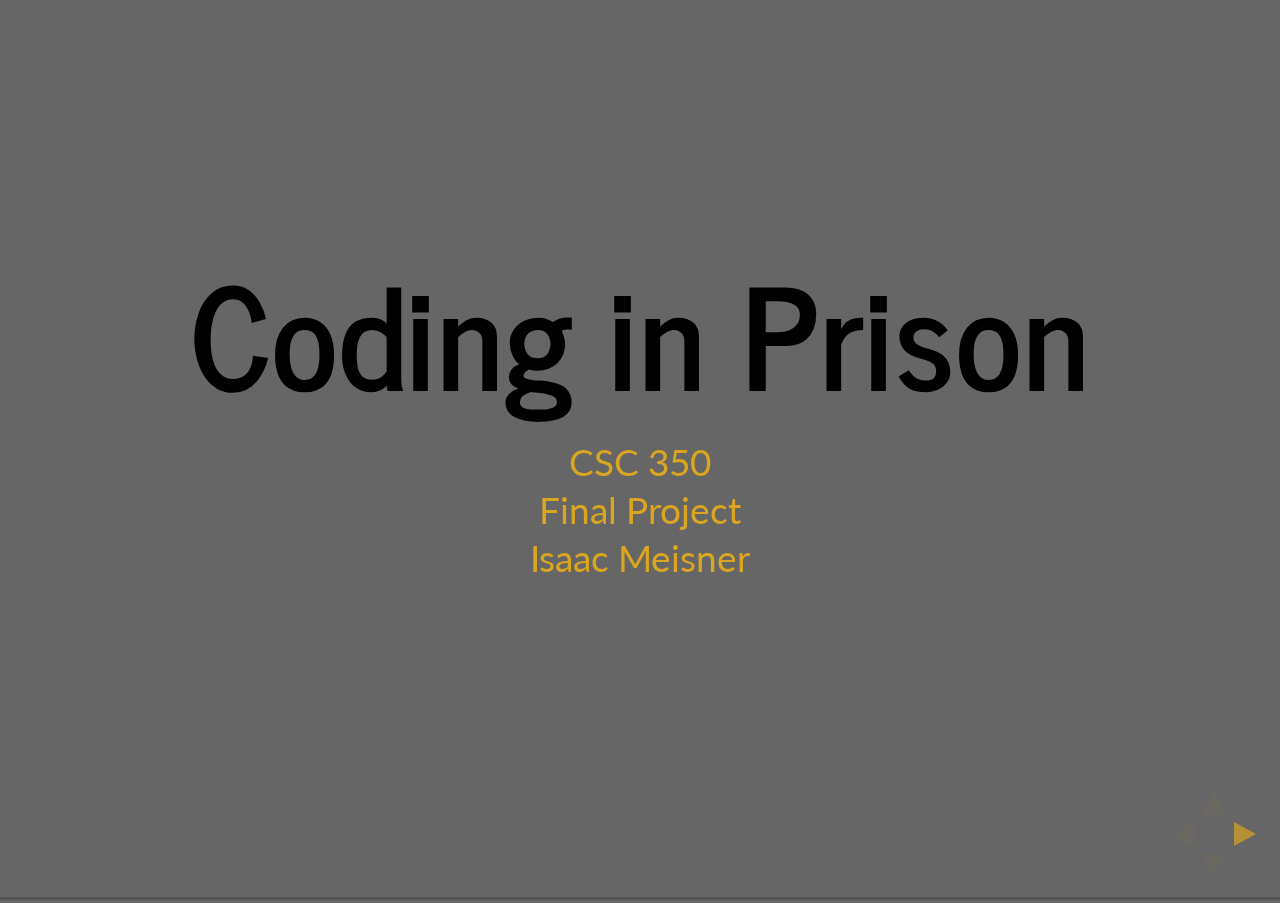
==== commit 68612178: "More edits! Made on Sunday" ====
--- a/reveal.js-master/index.html
+++ b/reveal.js-master/index.html
@@ -35,136 +35,152 @@
 	</head>
 
 	<body>
-
 		<div class="reveal">
 
 			<!-- Any section element inside of this container is displayed as a slide -->
 			<div class="slides">
-				<section>
-                <h1 id="codinginprison">Coding in Prison</h1>
+<!--==========================================================================================-->
+                <section>
+                <h1>Coding in Prison</h1>
 
                 <p style="text-align: center">CSC 350 <br/>
                     Final Project <br/>
                     Isaac Meisner</p>
                 </section>   
-                <section>
-                <h2 id="code.7370">Code.7370</h2>
-
-                    <p>Launched in October 2014, San Quentin State Prison in California and the Last Mile Program created <strong><em>Code.7370</em></strong>, which is a program that trains prisoners in computer programming.</p>
+<!--==========================================================================================-->
+                <section>
+                <h2>Code.7370</h2>
+                    <p>Launched in October 2014, San Quentin State Prison in California and the Last Mile Program started <strong><em>Code.7370</em></strong>, the first prison program that trains prisoners in computer programming.</p>
 
                 <p>This program is in partnership with Hack Reactor and the California Prison Industry Authority.</p>
-
-                <p>"7370" refers to the <em>Standard Industrial Classification Code</em> that would appear in a company's Securities and Exchange Commission filings to designate what the company does, where 7370 refers to Computer Programming.</p>
-                
-                <img src="code7370Building.jpg">
-                </section>
-
-                <section>
-                <h2 id="sanquentinstateprison">San Quentin State Prison</h2>
-
-                <ul>
+                
+                <img src="code7370Building.jpg" height="27%" width="27%" style="float:right;margin: 0 5px 0 0">
+                    
+                <p style="font-size: 30px"> "7370" refers to the <em>Standard Industrial Classification Code</em> that would appear in a company's Securities and Exchange Commission filings to designate what the company does, where the code "7370" refers to Computer Programming.</p>
+                </section>
+<!--==========================================================================================-->
+            <section>
+                <section>
+                <h2>San Quentin State Prison</h2>
+                <img src="SanQuentinStatePrison.jpg" height="43%" width="43%">
+                <ul style="font-size: 36px">
                     <li>Oldest prison in California</li>
                     <li>Largest death row in the US</li>
                     <li>Holds only male prisoners</li>
                     <li>Known for conducting executions</li>
                     <li>Has held notorious criminals like Charles Manson</li>
                 </ul>
-
-                <img src="SanQuentinStatePrison.jpg">
-                </section>
-                <section>
-                <h2 id="prisonersincode.7370">Prisoners in Code.7370</h2>
-
+                
+                </section>
+<!--==========================================================================================-->
+                <section>
+                <h2>Prisoners in Code.7370</h2>
                 <ul>
                     <li>These men and women are selected based on their ability and motivation to learn computer programming,
 rather than on their past experience as many of them have no experience using a computer or mobile phone.</li>
-                    <li>Some of these prisoners were incarcerated before the internet, mobile phones, and computers were popular.</li>
-                </ul>
-
-                <img src="groupOfPrisoners.jpg">
-                </section>
-                <section>
-                <h2 id="commonjobsinprison">Common Jobs in Prison</h2>
-
-                <p>Most prisoners do jobs like cooking, cleaning, clerical work, and running laundry.
-Some prisons have manufacturing facilities that allow the prisoners to work on making signs and license plates, making furniture, sew, process food, or do metal fabrication.</p>
-
-                <p>Meanwhile, these 18 prisoners are doing something we enjoy and are paying money to learn. </p>
+                    <li>Some of these prisoners were incarcerated before the internet, mobile phones, and computers became popular.</li>
+                </ul>
+                <img src="groupOfPrisoners.jpg" height="42%" width="42%" style="margin: 0 0 3px 0">
+                </section>
+            </section>
+<!--==========================================================================================-->
+                <section>
+                <h2>Common Jobs in Prison</h2>
+
+                <p>Most prisoners have jobs like cooking, cleaning, clerical work, and running laundry. Some prisons have manufacturing facilities that allow prisoners to make road signs and license plates, make furniture, sew, process food, or do metal fabrication.</p>
+                    <img src="PrisonerMakingLicensePlates.jpg" height="45%" width="45%" style="float:right;margin: 0 5px 0 0">
+
+                <p>Meanwhile, these 18 prisoners in Code.7370 are doing something we enjoy and are paying money to learn. </p>
 
                 <p>I thought they were in prison?</p>
                 </section>
-                <section>
-                <h2 id="goalofcode.7370">Goal of Code.7370</h2>
-
-                <p>The purpose of this program is to break the cycle of incarceration.</p>
-
-                <p>They claim that this program is entrepreneurship training for the prisoners so they can obtain a job when they are released from prison.</p>
-                </section>
-                <section>
-                <h2 id="training">Training</h2>
-
-                <p>These classes are modeled off of Hack Reactor's bootcamp</p>
-
-                <p>The program is 6 months and the prisoners work four days a week for eight hours learning HTML, CSS, and Javascript.</p>
-
-                <p>This training includes:</p>
-
+<!--==========================================================================================-->
+            <section>
+                <section>
+                <h2>Goal of Code.7370</h2>
+
+                <p style="font-size:34px">The purpose of this program is to break the cycle of incarceration.</p>
+
+                <p style="font-size:32px">They claim that this program is entrepreneurship training for the prisoners so they can obtain a job when they are released from prison.</p>
+                <img src="classroom.jpg" height="45%" width="45%">
+                </section>
+<!--==========================================================================================-->
+                <section>
+                <h2>Training</h2>
+                <p>The program is 6 months and the prisoners work four days a week for eight hours learning HTML, CSS, and Javascript.
+                <img src="TicTacToe.jpg" height="45%" width="45%" style="float:right">
+                </p>
+
+                <p>These classes are modeled off of Hack Reactor's bootcamp and the training includes:
                 <ul>
                     <li>teaching of basic computer literacy</li>
                     <li>guidance through software and web development, JavaScript, and an array of computer programming tools</li>
                     <li>problem solving skills</li>
                 </ul>
-
-                <img src="TicTacToe.jpg">
-                <img src="classroomWithScreen.jpg">
                     
-                </section>
-                <section>
-                <h2 id="classroom">Classroom</h2>
-
-                <p>Their classroom contains refurbished state computers running Ubuntu that contain a small subset of the internet, which simulates a coding environment for the prisoners. All their work is saved locally on the computers.</p>
-
-                <p>They are lectured to by software developers, mostly by Google Hangout, and take notes from software developers that volunteer their time to teach them.</p>
-
-                <p>Most lectures from the instructors are via Google Hangout</p>
-
-                <img src= "classroom.jpg">
-                </section>
-                <section>
-                <h2 id="reservations">Reservations?</h2>
-
-                <p>What are the risks of teaching criminals how to program?</p>
-
-                <p>Are prisoners the best crowd of people to focus teaching to?</p>
+                </p>
+                
+                    
+                </section>
+<!--==========================================================================================-->
+                <section>
+                <h2>Classroom</h2>
+
+                <p style="font-size: 30px">Their classroom contains refurbished state computers running Ubuntu that contain a small subset of the internet, which simulates a coding environment for the prisoners. All their work is saved locally on the computers.
+                <img src= "classroomWithScreen.jpg" height="50%" width="50%" style="float:right">
+                </p>
+
+                <p>They take notes from lectures by software developers, mostly via Google Hangout, that volunteer their time to teach them.
+                </p>
+                
+                </section>
+            </section>
+<!--==========================================================================================-->
+                <section>
+                <h2>Reservations of Code.7370?</h2>
+
+                <p style="text-align:center">What are the risks of teaching criminals how to program?</p>
+
+                <p style="text-align:center">Are prisoners the best crowd of people to focus teaching to?</p>
 
                 <ul>
                     <li>Probability of coding success</li>
-                    <li>Viruses</li>
-                    <li>Waste of teaching efforts?</li>
+                    <li>Misuse of teaching efforts</li>
                     <li>Likelihood of being hired</li>
-                </ul>
-
-                <p><strong><em>"If you can write great code, people don't really care about anything else."</em></strong> -Chris Redlitz (Founder of The Last Mile)</p>
-                </section>
-                <section>
-                <h2 id="benefits">Benefits?</h2>
-
-                <ul>
-                    <li>Prisoners are taught skills that are more applicable to today&#8217;s world</li>
-                    <li>They are given the opportunity to be creative</li>
-                    <li>Less blue collar work when out of prison</li>
-                </ul>
-                </section>
-                <section>
-                <h2 id="doyouthinkthisprogramwillbesuccessful">Do you think this program will be successful?</h2>
-
-                <p>Programming is becoming more popular and will become competitive as the years go by. By the time prisoners are out of prison and have completed this program, I don&#8217;t think they will be able to compete with the younger programmers earning educations in school. </p>
-                </section>
+                    <li>Viruses?!?</li>
+                </ul>
+
+                <p style="text-align:center"><strong><em>"If you can write great code,</br> people don't really care about anything else."</em></strong></br> -Chris Redlitz (Founder of The Last Mile)</p>
+                </section>
+<!--==========================================================================================-->
+                <section>
+                <h2>Benefits of Code.7370?</h2>
+
+                <ul>
+                    <li style="font-size:38px">Prisoners are taught skills that are more applicable to today's world</li>
+                    <li style="font-size:38px">They are given the opportunity to be creative</li>
+                    <li style="font-size:38px">Less blue collar work when out of prison</li>
+                </ul>
+                </section>
+<!--==========================================================================================-->
+
+                <section>
+                <h2 id="doyouthinkCode.7370willbesuccessful">Do you think Code.7370 will be successful?</h2>
+
+                <p style="font-size:38px">Programming is becoming more popular and will become competitive as the years go by. By the time prisoners are out of prison and have completed this program, I don't think they will be able to compete with the younger programmers earning educations in school. </p>
+                </section>
+<!--==========================================================================================-->
                 <section>
                 <h2 id="finalthoughts">Final Thoughts</h2>
 
-                <p>This is a fairly new program and this is the first group of men to do the program. It will be interesting to see how these men do after being released from the prison. I think that this program is great and love that it teaches people how to code. I do have some doubts at the success rate of these prisoners when they get out. I feel they find coding to be difficult and may want to go back to their old bad habits.</p>
-                </section>
+                <ul>
+                    <li>New program, first group of men</li>
+                    <li>Awesome that they are teaching people how to code</li>
+                    <li>I have doubts of the success rate</li>
+                    <li>It isnt as easy to code as it is to work a job on the assembly line</li>          
+                </ul>
+                </section>
+<!--==========================================================================================-->
             </div>
 
 		</div>
--- a/reveal.js-master/css/theme/imeisner.css
+++ b/reveal.js-master/css/theme/imeisner.css
@@ -16,7 +16,7 @@
 
 .reveal {
   font-family: 'Lato', sans-serif;
-  font-size: 36px;
+  font-size: 32px;
   font-weight: normal;
   color: #DAA520; }
 
@@ -36,7 +36,7 @@
   margin: 0 0 20px 0;
   color: #000;
   font-family: 'News Cycle', Impact, sans-serif;
-  font-weight: normal;
+  font-weight: bold;
   line-height: 1.2;
   letter-spacing: normal;
   text-transform: none;
@@ -201,7 +201,7 @@
  * IMAGES
  *********************************************/
 .reveal section img {
-  margin: 15px 0px;
+  margin: 10px 0px;
   background: rgba(255, 255, 255, 0.12);
   border: 4px solid #000;
   box-shadow: 0 0 10px rgba(0, 0, 0, 0.15); }
@@ -213,7 +213,7 @@
 
 .reveal a:hover img {
   background: rgba(255, 255, 255, 0.2);
-  border-color: #00008B;
+  border-color: #DAA520;
   box-shadow: 0 0 20px rgba(0, 0, 0, 0.55); }
 
 /*********************************************
@@ -250,7 +250,7 @@
   background: rgba(0, 0, 0, 0.2); }
 
 .reveal .progress span {
-  background: #00008B;
+  background: #DAA520;
   -webkit-transition: width 800ms cubic-bezier(0.26, 0.86, 0.44, 0.985);
   -moz-transition: width 800ms cubic-bezier(0.26, 0.86, 0.44, 0.985);
   transition: width 800ms cubic-bezier(0.26, 0.86, 0.44, 0.985); }
@@ -259,4 +259,4 @@
  * SLIDE NUMBER
  *********************************************/
 .reveal .slide-number {
-  color: #00008B; }
+  color: #DAA520; }
